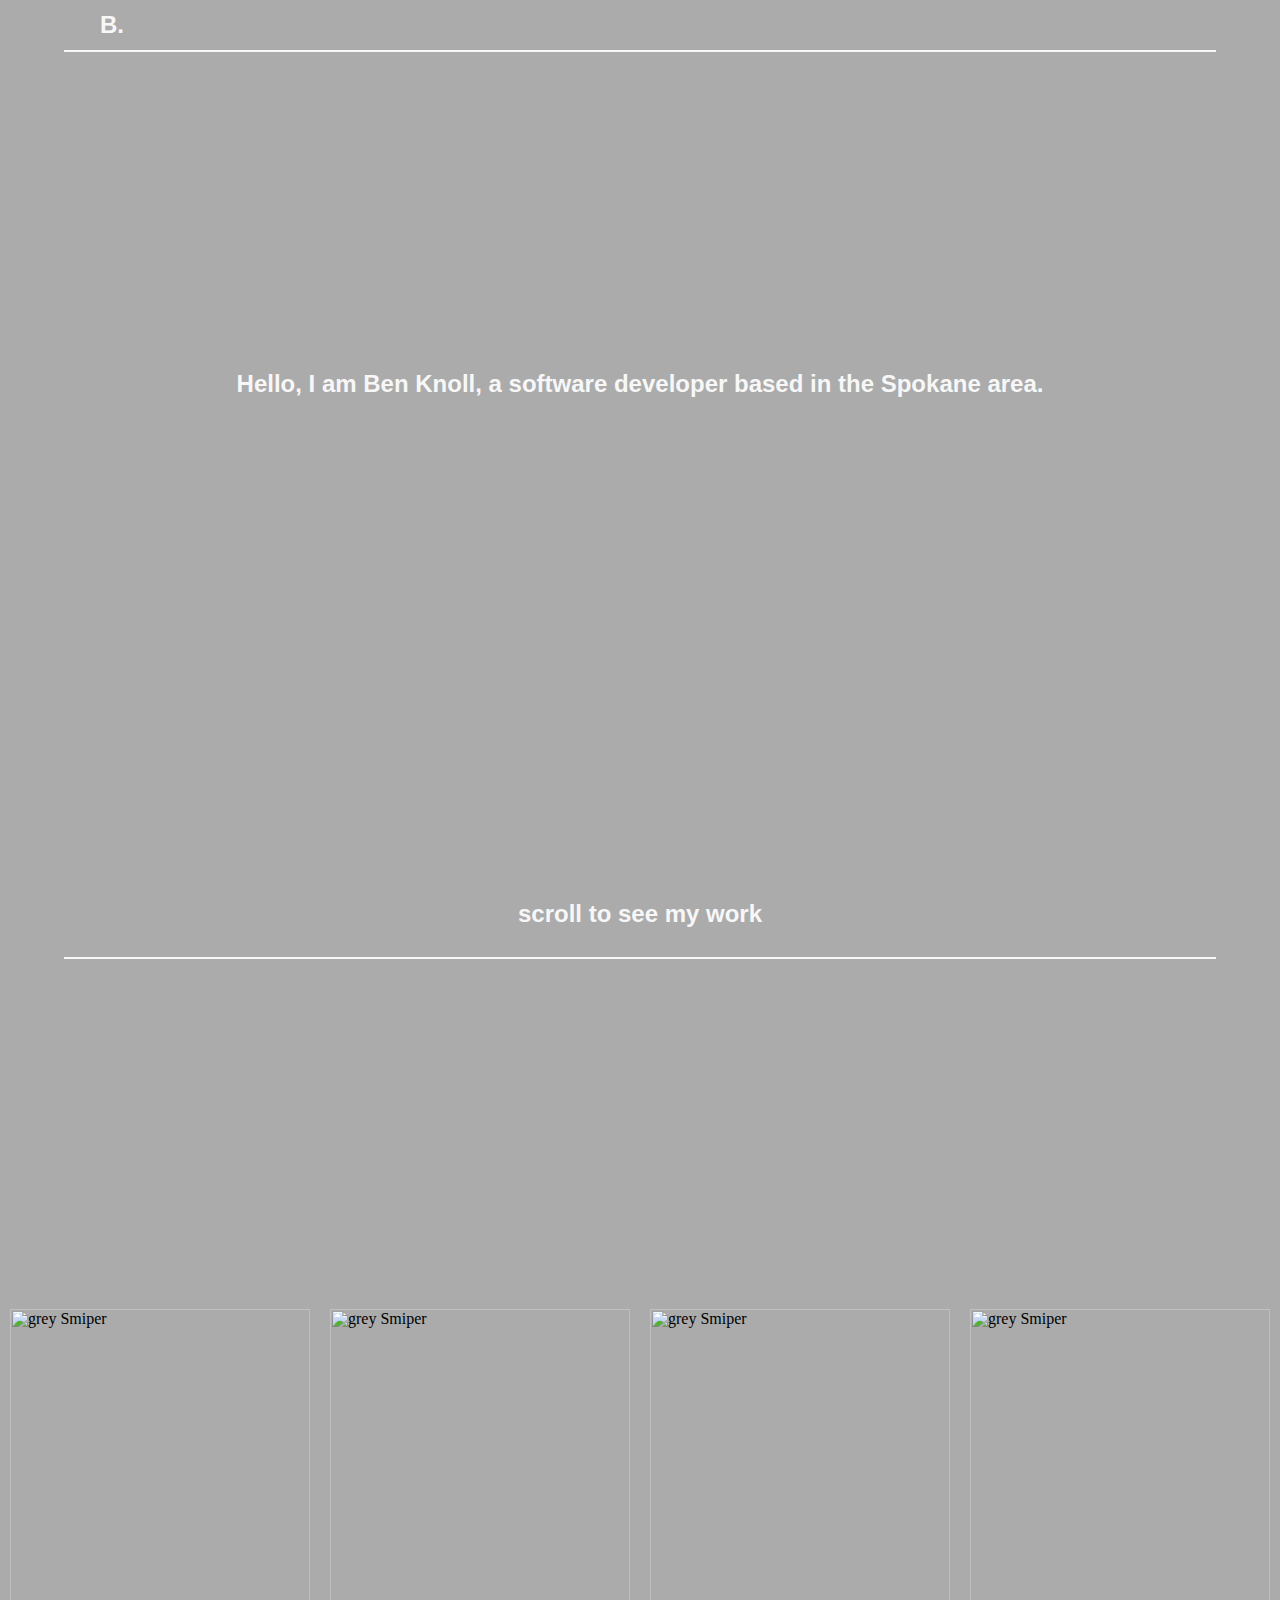
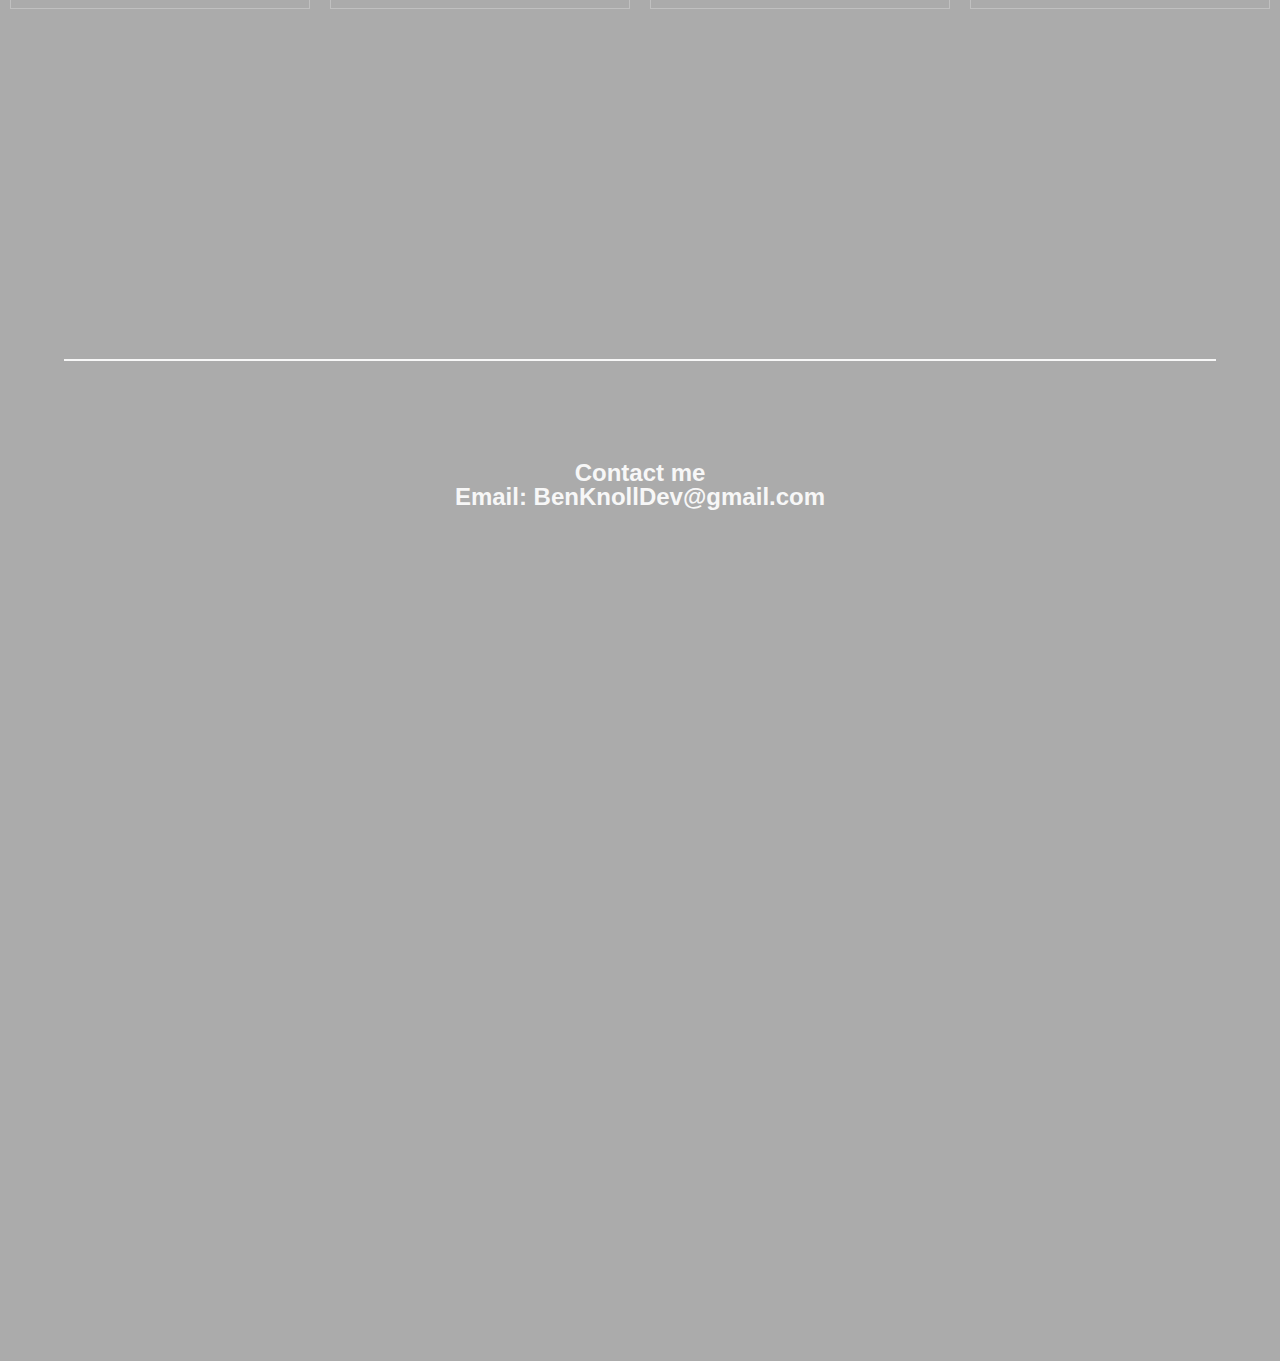
==== index.html @ 52c292b3 "Update Index" ====
<html>
    <head>
        <meta charset="utf-8">
        <meta name="viewport" content="width=device-width, initial-scale=1.0">
        <link href="homepage.css" rel="stylesheet">
        <title>Ben Knoll</title>
    </head>

    <body>
        <header>
            <a href="homepage.html" class="header-homepage">B.</a>
            <nav>
                <ul>
                    <li><a href="about.html">About </a></li>
                    <li><a href="portfolio.html">Portfolio </a></li>
                    <li><a href="resume.html">Resume </a></li>
                </ul>
            </nav>
        </header>

        <main>
            <div class="scroll-spacer"></div>
            <div class="main-bio">
                <h2>Hello, I am Ben Knoll, a software developer based in the Spokane area.</h2>
            </div>
            <div class="scroll-feature">
                <h2> scroll to see my work</h2>
            </div> 
            <div class="scroll-spacer"></div>
            <div class="second-page">
                <img src="images/greyholder.jpg" alt="grey Smiper" width="300" height="300">
                <img src="images/greyholder.jpg" alt="grey Smiper" width="300" height="300">
                <img src="images/greyholder.jpg" alt="grey Smiper" width="300" height="300">
                <img src="images/greyholder.jpg" alt="grey Smiper" width="300" height="300">
            </div>
            <div class="scroll-spacer"></div>
            <div class="contactme-page">
                <h1>Contact me <br>
                    Email: BenKnollDev@gmail.com</h1>
            </div>
        </main>
    </body>

</html>
---- homepage.css ----
/*
html5doctor.com Reset Stylesheet
v1.6.1
Last Updated: 2010-09-17
Author: Richard Clark - http://richclarkdesign.com
Twitter: @rich_clark
*/

html, body, div, span, object, iframe,
h1, h2, h3, h4, h5, h6, p, blockquote, pre,
abbr, address, cite, code,
del, dfn, em, img, ins, kbd, q, samp,
small, strong, sub, sup, var,
b, i,
dl, dt, dd, ol, ul, li,
fieldset, form, label, legend,
table, caption, tbody, tfoot, thead, tr, th, td,
article, aside, canvas, details, figcaption, figure,
footer, header, hgroup, menu, nav, section, summary,
time, mark, audio, video {
    margin:0;
    padding:0;
    border:0;
    outline:0;
    font-size:100%;
    vertical-align:baseline;
    background:transparent;
}

body {
    line-height:1;
}

article,aside,details,figcaption,figure,
footer,header,hgroup,menu,nav,section {
    display:block;
}

nav ul {
    list-style:none;
}

blockquote, q {
    quotes:none;
}

blockquote:before, blockquote:after,
q:before, q:after {
    content:'';
    content:none;
}

a {
    margin:0;
    padding:0;
    font-size:100%;
    vertical-align:baseline;
    background:transparent;
}

/* change colours to suit your needs */
ins {
    background-color:#ff9;
    color:#000;
    text-decoration:none;
}

/* change colours to suit your needs */
mark {
    background-color:#ff9;
    color:#000;
    font-style:italic;
    font-weight:bold;
}

del {
    text-decoration: line-through;
}

abbr[title], dfn[title] {
    border-bottom:1px dotted;
    cursor:help;
}

table {
    border-collapse:collapse;
    border-spacing:0;
}

/* change border colour to suit your needs */
hr {
    display:block;
    height:1px;
    border:0;  
    border-top:1px solid #cccccc;
    margin:1em 0;
    padding:0;
}

input, select {
    vertical-align:middle;
}


/*
My code
*/
* {
    text-decoration: none;
}

body {
    background-color: #ababab;
}

header {
    background-color: #ababab;
    width: 100%;
    height: 50px;
    display: flex;
    flex-direction: row;
    justify-content: flex-start;
    gap: 1475px;
    align-items: center;
}

header .header-homepage {
    font-family: Arial, Helvetica, sans-serif;
    font-size: 24px;
    font-weight: 900;
    color: #f7f7f7;
    display: flex;
    text-align: left;
    padding-left: 100px;

}

header nav ul {
    display: flex;
    gap: 10px;
    padding-right: 100px;


}

header nav ul li {

}

header nav ul li a {
    font-family: Arial, Helvetica, sans-serif;
    font-size: 18px;
    color: #f7f7f7;
}



/*main*/

main .main-bio {
    background-color: #ababab;
    width: 100%;
    height: 400px;
    font-family: Arial, Helvetica, sans-serif;
    font-size: 24px;
    color: #f7f7f7;
    display: block;
    text-align: center;
    padding-top: 320px;
    
}
main .scroll-feature {
    background-color: #ababab;
    width: 100%;
    height: 55px;
    font-family: Arial, Helvetica, sans-serif;
    font-size: 24px;
    color: #f7f7f7;
    display: block;
    text-align: center;
    padding-top: 130px;
}

main .scroll-spacer {
    height:2px;
    width: 90%;
    background-color: #f7f7f7;
    display: block;
    margin: 0 auto;
}

main img {

}

main .second-page {
    height: 1000px;
    display: flex;
    align-items: center;
    justify-content: space-around;
}

main .contactme-page {
    height: 1000px;
    width: 100%;
}

main .contactme-page h1 {
    background-color: #ababab;
    width: 100%;
    height: 55px;
    font-family: Arial, Helvetica, sans-serif;
    font-size: 24px;
    color: #f7f7f7;
    display: block;
    text-align: center;
    padding-top: 100px;
}
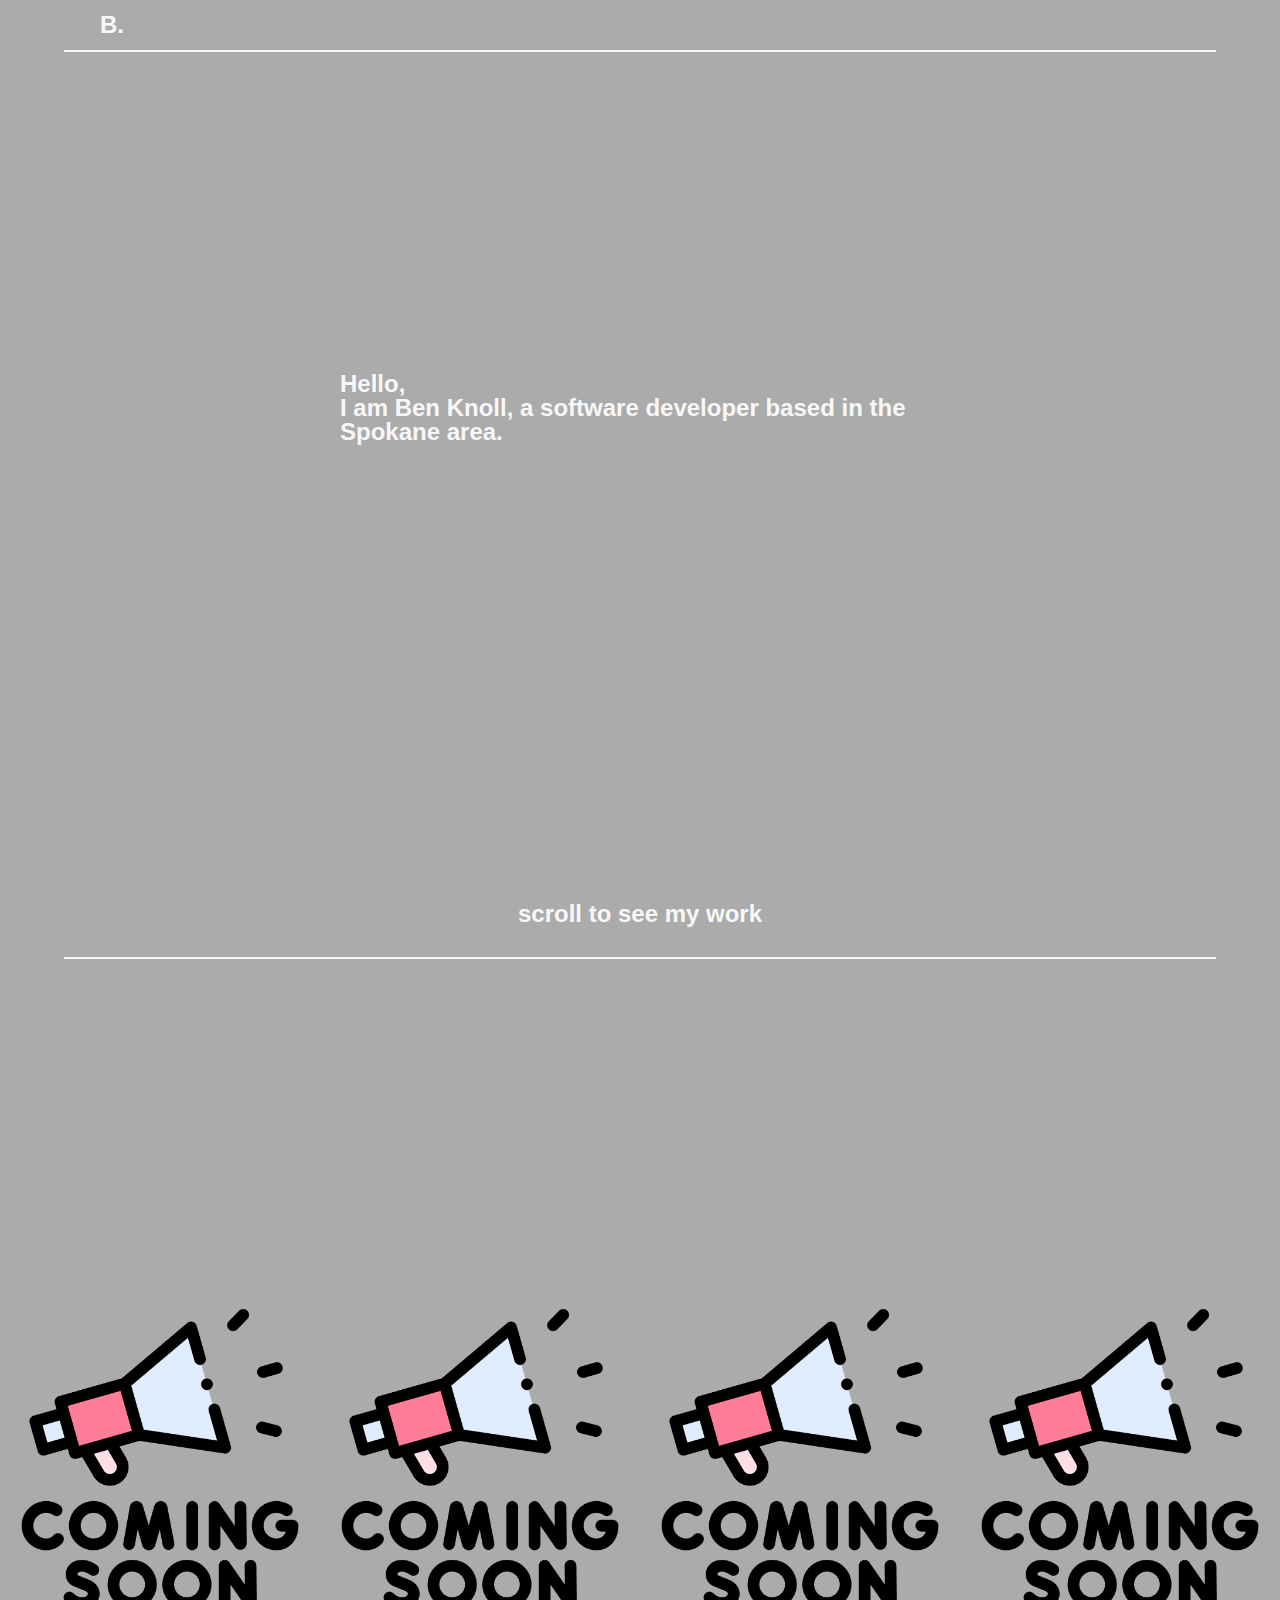
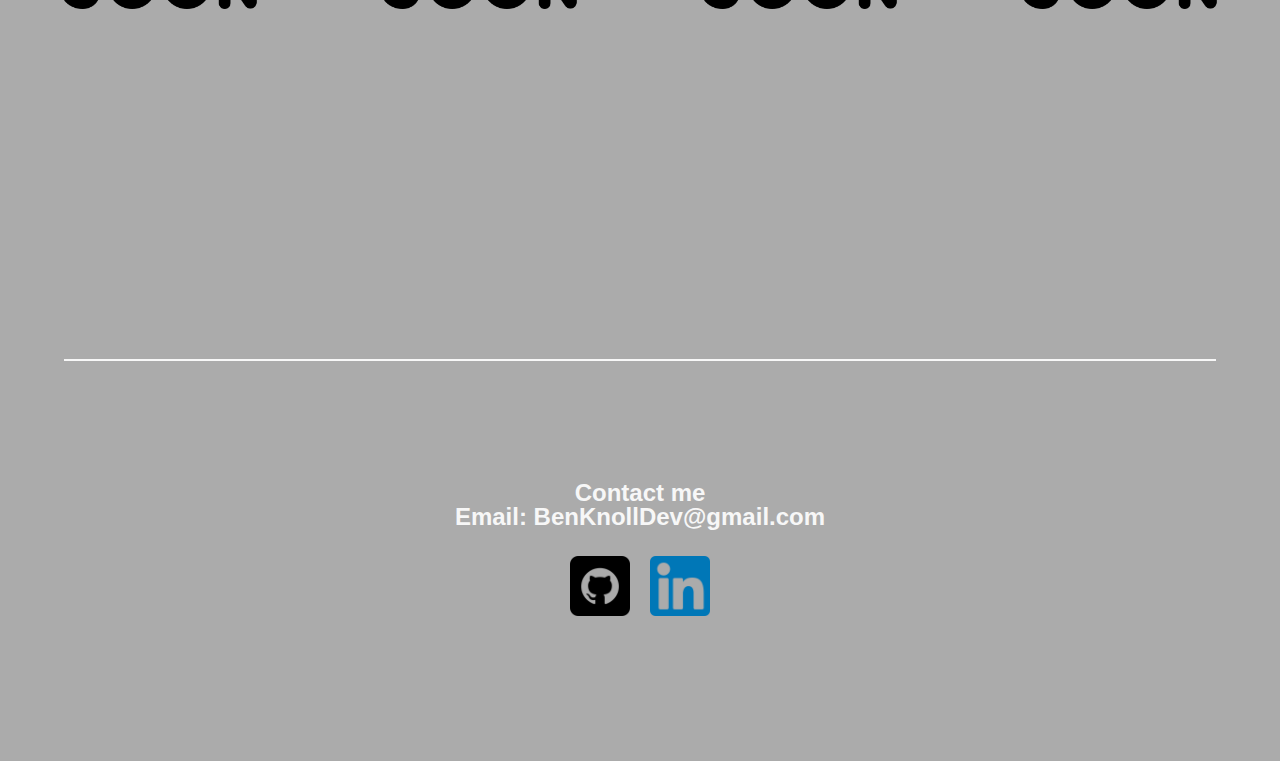
==== commit 7db49271: "Contact Page / UI update" ====
--- a/index.html
+++ b/index.html
@@ -9,34 +9,38 @@
     <body>
         <header>
             <a href="homepage.html" class="header-homepage">B.</a>
-            <nav>
-                <ul>
-                    <li><a href="about.html">About </a></li>
-                    <li><a href="portfolio.html">Portfolio </a></li>
-                    <li><a href="resume.html">Resume </a></li>
-                </ul>
-            </nav>
         </header>
 
         <main>
             <div class="scroll-spacer"></div>
             <div class="main-bio">
-                <h2>Hello, I am Ben Knoll, a software developer based in the Spokane area.</h2>
+                <h2>Hello, <br>I am Ben Knoll, a software developer based in the Spokane area.</h2>
             </div>
             <div class="scroll-feature">
                 <h2> scroll to see my work</h2>
             </div> 
             <div class="scroll-spacer"></div>
             <div class="second-page">
-                <img src="images/greyholder.jpg" alt="grey Smiper" width="300" height="300">
-                <img src="images/greyholder.jpg" alt="grey Smiper" width="300" height="300">
-                <img src="images/greyholder.jpg" alt="grey Smiper" width="300" height="300">
-                <img src="images/greyholder.jpg" alt="grey Smiper" width="300" height="300">
+                <img src="images/coming-soon.png" alt="coming soon" width="300" height="300">
+                <img src="images/coming-soon.png" alt="coming soon" width="300" height="300">
+                <img src="images/coming-soon.png" alt="coming soon" width="300" height="300">
+                <img src="images/coming-soon.png" alt="coming soon" width="300" height="300">
             </div>
             <div class="scroll-spacer"></div>
             <div class="contactme-page">
-                <h1>Contact me <br>
-                    Email: BenKnollDev@gmail.com</h1>
+                <h1>Contact me<br>Email: BenKnollDev@gmail.com</h1>
+                    <ul>
+                        <li>
+                            <a href="https://github.com/BenKnoll3" target="_blank">
+                                <img src="images/github.png" alt="gitHub Logo" width="60" height="60">
+                            </a>
+                        </li>
+                        <li>
+                            <a href="https://www.linkedin.com/in/ben-knoll-aa1b35239/" target="_blank">
+                                <img src="images/linkedin.png" alt="linkedIn Logo" width="60" height="60">
+                            </a>
+                        </li>
+                    </ul>
             </div>
         </main>
     </body>
--- a/homepage.css
+++ b/homepage.css
@@ -132,15 +132,12 @@
     display: flex;
     text-align: left;
     padding-left: 100px;
-
 }
 
 header nav ul {
     display: flex;
     gap: 10px;
     padding-right: 100px;
-
-
 }
 
 header nav ul li {
@@ -153,22 +150,22 @@
     color: #f7f7f7;
 }
 
-
-
 /*main*/
 
 main .main-bio {
     background-color: #ababab;
-    width: 100%;
+    width: 600px;
     height: 400px;
     font-family: Arial, Helvetica, sans-serif;
     font-size: 24px;
     color: #f7f7f7;
     display: block;
-    text-align: center;
+    text-align: left;
     padding-top: 320px;
-    
-}
+    margin: auto;
+
+}
+
 main .scroll-feature {
     background-color: #ababab;
     width: 100%;
@@ -201,7 +198,7 @@
 }
 
 main .contactme-page {
-    height: 1000px;
+    height: 400px;
     width: 100%;
 }
 
@@ -214,6 +211,16 @@
     color: #f7f7f7;
     display: block;
     text-align: center;
-    padding-top: 100px;
-}
-
+    padding-top: 120px;
+}
+
+main .contactme-page ul {
+    display: flex;
+    width: 100%;
+    align-items: center;
+    justify-content: center;
+    list-style-type: none;
+    gap: 20px;
+    padding-top: 20px;
+}
+
